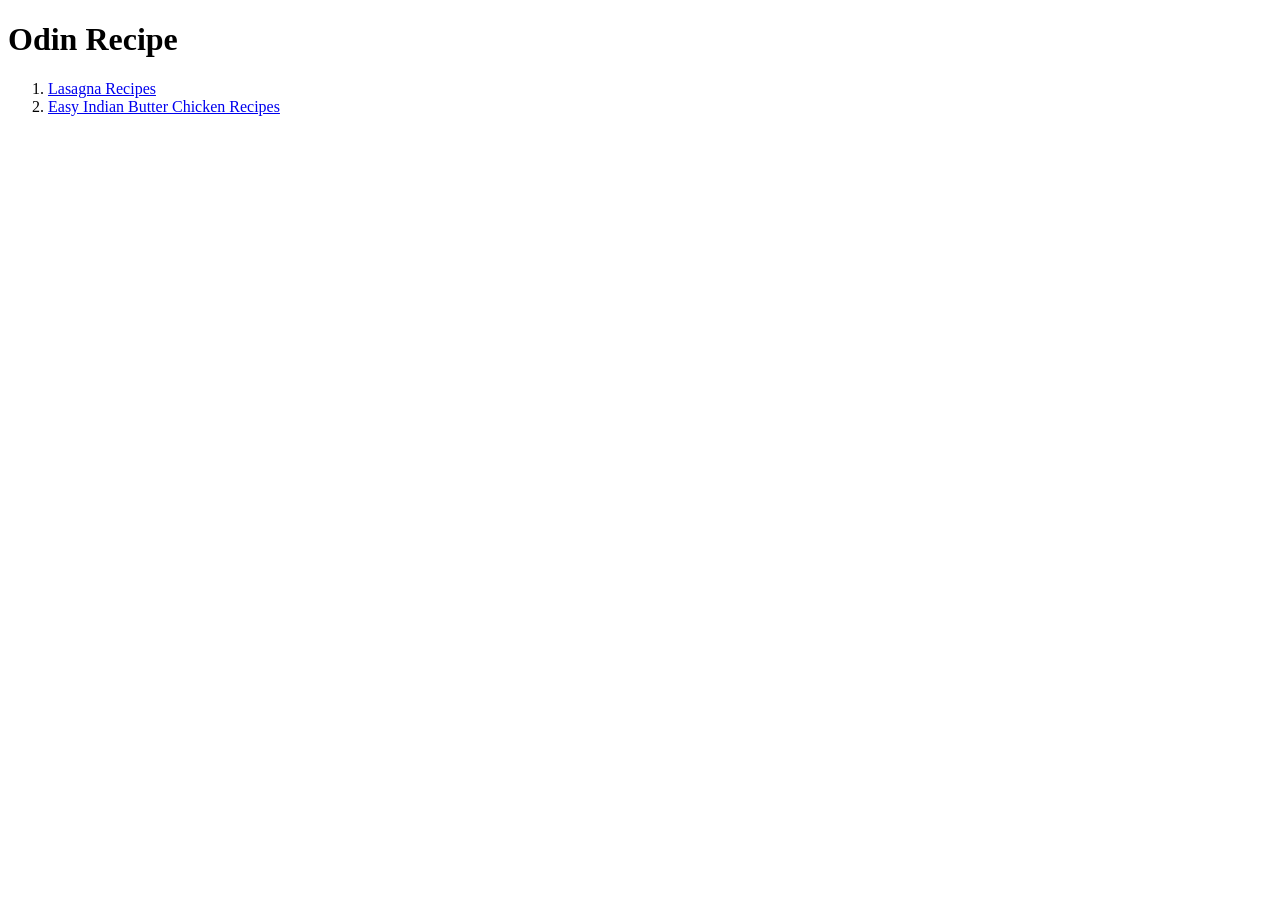
==== index.html @ e6568574 "Odin Recipe" ====
<!DOCTYPE html>

<html>
    <head>
        <meta charset="utp-8">
        <h1>Odin Recipe</h1>
        <ol>
            <li><a href="./recipes/lasagna.html">Lasagna Recipes</a></li>
            <li><a href="./recipes/butter-chicken.html">Easy Indian Butter Chicken Recipes</a></li>
        </ol>
    </head>
</html>
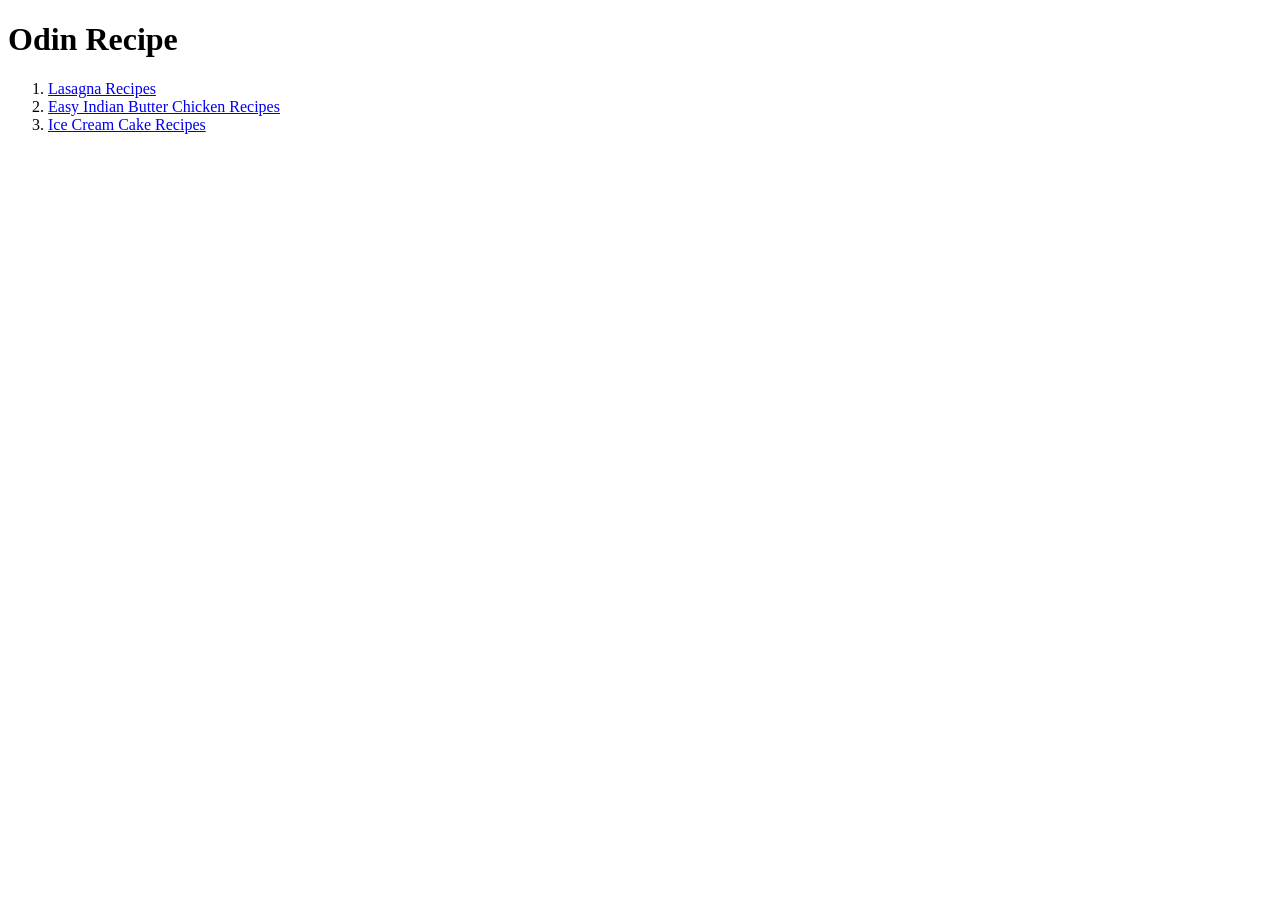
==== commit cfc128a2: "Added for the Ice Cream Cake Recipe" ====
--- a/index.html
+++ b/index.html
@@ -7,6 +7,7 @@
         <ol>
             <li><a href="./recipes/lasagna.html">Lasagna Recipes</a></li>
             <li><a href="./recipes/butter-chicken.html">Easy Indian Butter Chicken Recipes</a></li>
+            <li><a href="./recipes/ice-cream-cake.html">Ice Cream Cake Recipes</a></li>
         </ol>
     </head>
 </html>
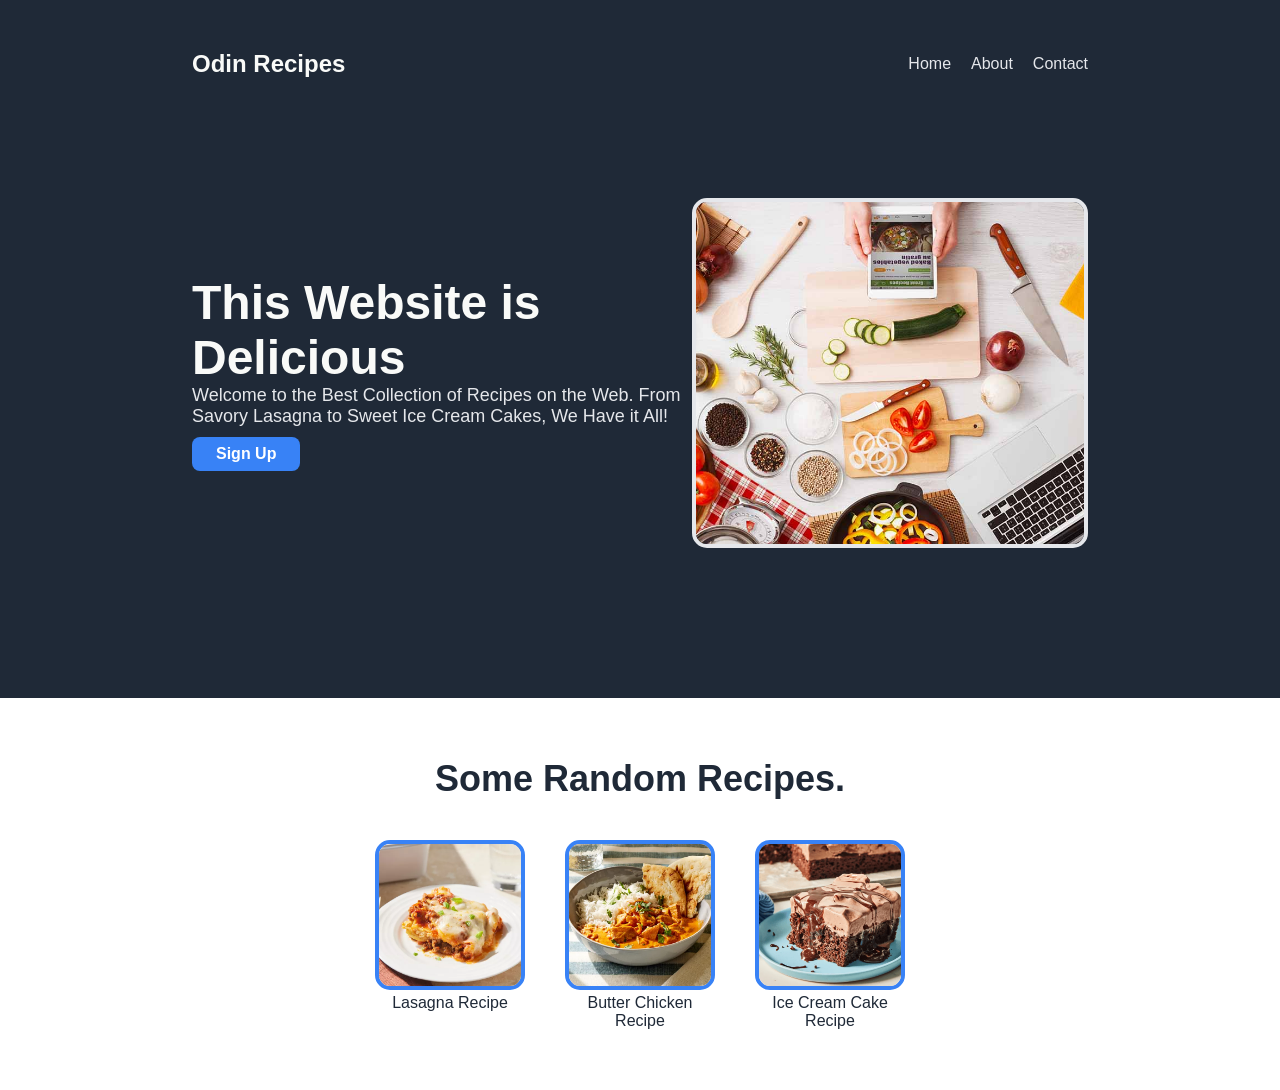
==== commit c4d45b4f: "chanding OdinRecipes to index" ====
--- a/index.html
+++ b/index.html
@@ -1,13 +1,50 @@
 <!DOCTYPE html>
+<html lang="en">
+<head>
+    <meta charset="utf-8">
+    <title>Odin Recipes</title>
+    <link rel="stylesheet" href="style.css">
+</head>
+<body>
 
-<html>
-    <head>
-        <meta charset="utp-8">
-        <h1>Odin Recipe</h1>
-        <ol>
-            <li><a href="./recipes/lasagna.html">Lasagna Recipes</a></li>
-            <li><a href="./recipes/butter-chicken.html">Easy Indian Butter Chicken Recipes</a></li>
-            <li><a href="./recipes/ice-cream-cake.html">Ice Cream Cake Recipes</a></li>
-        </ol>
-    </head>
-</html>
+    <div class="hero-section">
+        <nav>
+            <div class="logo">Odin Recipes</div>
+            <ul>
+                 <li><a href="#">Home</a></li>
+                 <li><a href="#">About</a></li>
+                 <li><a href="#">Contact</a></li>
+            </ul>
+        </nav>
+        <div class="hero-content">
+            <div class="hero-text">
+                <h1>This Website is Delicious</h1>
+                <p>Welcome to the Best Collection of Recipes on the Web. From Savory Lasagna to Sweet Ice Cream Cakes, We Have it All!</p>
+
+                <a href="./login/login.html">
+                <button>Sign Up</button>
+                </a>
+            </div>
+            <div class="hero-img">
+                <img src="./recipes/Image for Intro Web/Intro Web.jpg">
+            </div>
+        </div> </div> <div class="info-section">
+        <h2>Some Random Recipes.</h2>
+        <div class="card-container">
+            <div class="card">
+                <img src="./recipes/Image for Lasagna/Intro Lasagna.png" alt="Lasagna">
+                <p><a href="./recipes/lasagna.html">Lasagna Recipe</a></p>
+            </div>
+            <div class="card">
+                <img src="./recipes/Image for Butter Chicken/Intro BC.png" alt="Butter Chicken">
+                <p><a href="./recipes/butter-chicken.html">Butter Chicken Recipe</a></p>
+            </div> 
+            <div class="card">
+                <img src="./recipes/Image for Ice Cream Cake/Intro Cake.png" alt="Ice Cream Cake">
+                <p><a href="./recipes/ice-cream-cake.html">Ice Cream Cake Recipe</a></p>
+            </div>
+        </div>
+    </div>
+    
+</body>
+</html>
--- a/style.css
+++ b/style.css
@@ -0,0 +1,129 @@
+/* Clean up default browser spacing */
+* {
+    margin: 0;
+    padding: 0;
+    box-sizing: border-box;
+}
+
+body {
+    font-family: sans-serif;
+}
+
+/* HERO SECTION - The Dark Blue Part */
+.hero-section {
+    background-color: #1f2937;
+    color: #f9faf8;
+    padding: 50px 15% 100px 15%; /* Large side padding centers the content */
+}
+
+nav {
+    display: flex;
+    justify-content: space-between;
+    align-items: center;
+    margin-bottom: 70px;
+}
+
+.logo {
+    font-size: 24px;
+    font-weight: bold;
+}
+
+nav ul {
+    display: flex;
+    gap: 20px;
+    list-style: none;
+}
+
+nav a {
+    color: #e5e7eb;
+    text-decoration: none;
+}
+
+.hero-content {
+   display: flex;
+    justify-content: space-between;
+    align-items: center;
+    padding: 50px 0;
+    max-width: 1200px;
+}
+
+.hero-text {
+    max-width: 500px;
+}
+
+.hero-text h1 {
+    font-size: 48px;
+    font-weight: 800;
+}
+
+.hero-text p {
+    font-size: 18px;
+    color: #e5e7eb;
+    margin-bottom: 10px;
+}
+
+.hero-img {
+    width: 500px;
+    height: 350px;   
+    overflow: hidden;  
+    border-radius: 15px; 
+    border: 4px solid #e5e7eb;
+}
+
+.hero-img img {
+    width: 100%;
+    height: 100%;
+    object-fit: cover;
+    display: block;
+}
+
+
+.info-section {
+    padding: 60px 15%;
+    text-align: center;
+}
+
+.info-section h2 {
+    font-size: 36px;
+    font-weight: 800;
+    color: #1f2937;
+    margin-bottom: 40px;
+}
+
+.card-container {
+    display: flex;
+    justify-content: center;
+    gap: 40px;
+}
+
+.card {
+    width: 150px;
+}
+
+.card a {
+    text-decoration: none;
+    color: #1f2937;
+}
+
+.card img {
+    width: 150px;
+    height: 150px;
+    border: 4px solid #3882f6;
+    border-radius: 15px;
+    object-fit: cover; /* This makes sure the image fills the square */
+}
+
+button {
+    background-color: #3882f6;
+    color: white;
+    padding: 8px 24px;
+    border: none;
+    border-radius: 8px;
+    font-weight: bold;
+    font-size: 16px;
+    cursor: pointer;
+}
+
+button:hover {
+    background-color: #1f2937;
+}
